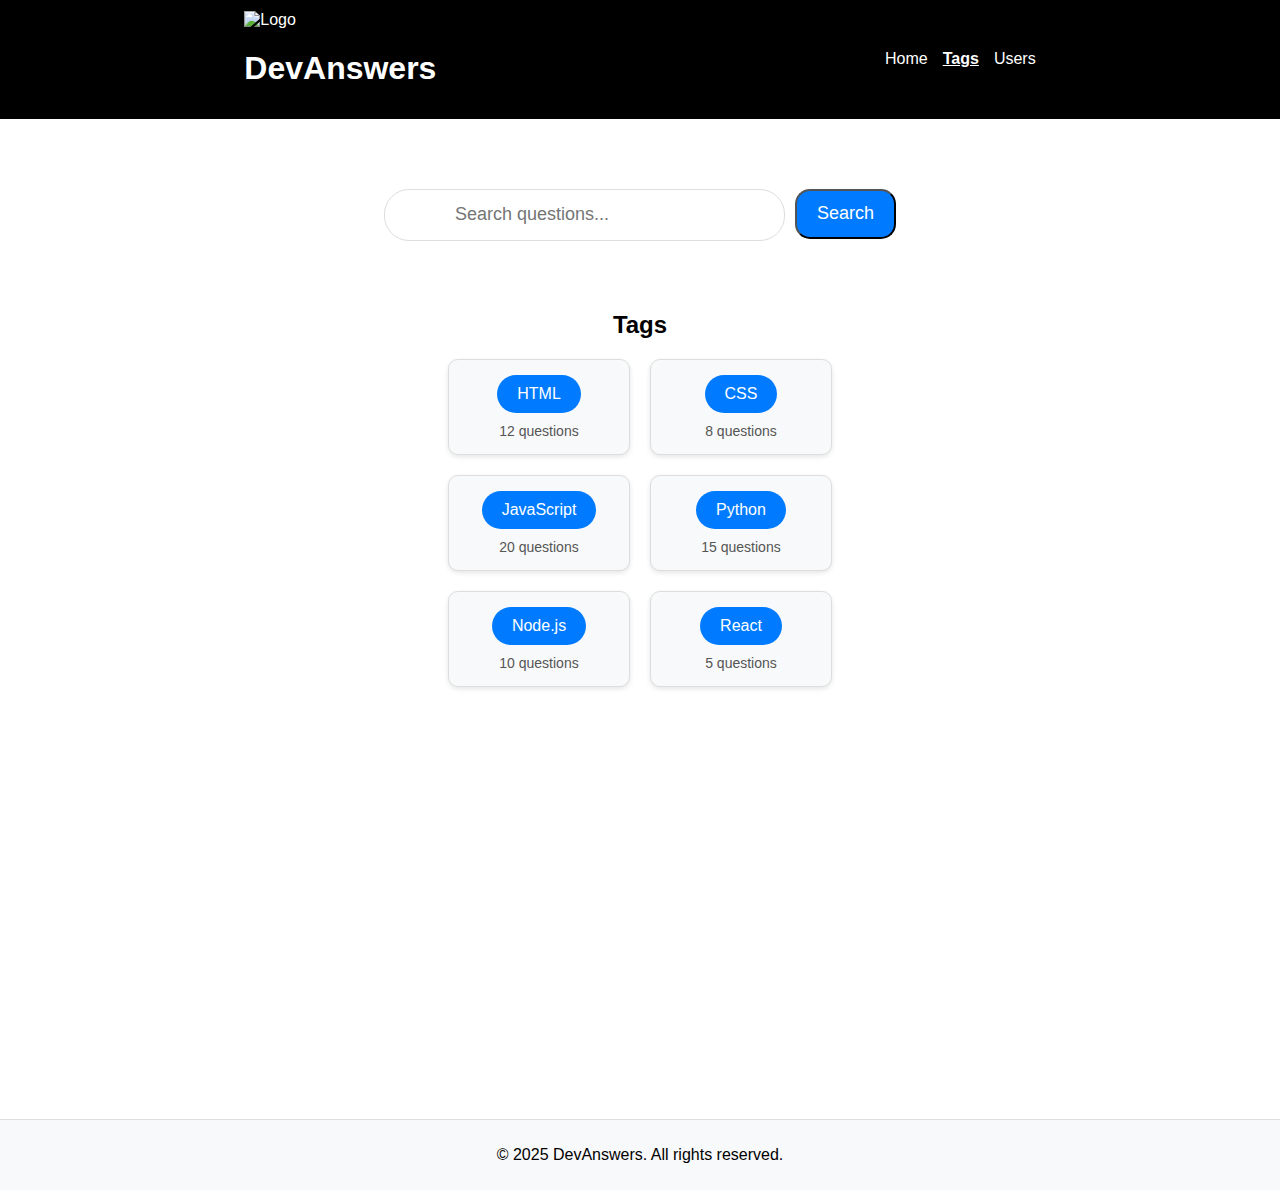
==== Tags.html @ f944ac72 "wip" ====
<!DOCTYPE html>
<html lang="en">
<head>
    <meta charset="UTF-8">
    <meta name="viewport" content="width=device-width, initial-scale=1.0">
    <link rel="stylesheet" href="style.css">
    <title>Tags - DevAnswers</title>
</head>
<body>
    <header class="header">
        <div class="navbar">
            <div class="container">
                <img src="" alt="Logo" class="logo-img">
                <h1 class="logo">DevAnswers</h1>
            </div>
            <nav class="nav">
                <a href="index.html" class="nav-link">Home</a>
                <a href="Tags.html" class="nav-link active">Tags</a>
                <a href="#" class="nav-link">Users</a>
            </nav>
        </div>
    </header>

    <main class="main-content">
        <div class="search-box">
            <input type="text" placeholder="Search questions...">
            <button>Search</button>
        </div>
        <section class="tags">
            <h2>Tags</h2>
            <div class="tag-list">
                <div class="tag-item">
                    <a href="#" class="tag">HTML</a>
                    <span class="tag-count">12 questions</span>
                </div>
                <div class="tag-item">
                    <a href="#" class="tag">CSS</a>
                    <span class="tag-count">8 questions</span>
                </div>
                <div class="tag-item">
                    <a href="#" class="tag">JavaScript</a>
                    <span class="tag-count">20 questions</span>
                </div>
                <div class="tag-item">
                    <a href="#" class="tag">Python</a>
                    <span class="tag-count">15 questions</span>
                </div>
                <div class="tag-item">
                    <a href="#" class="tag">Node.js</a>
                    <span class="tag-count">10 questions</span>
                </div>
                <div class="tag-item">
                    <a href="#" class="tag">React</a>
                    <span class="tag-count">5 questions</span>
                </div>
            </div>
        </section>
    </main>

    <footer>
        <p>&copy; 2025 DevAnswers. All rights reserved.</p>
    </footer>
</body>
</html>
---- style.css ----
body {
    font-family: Arial, sans-serif;
    margin: 0;
    padding: 0;
}

.header {
    background-color: #000000;
    color: white;
    padding: 10px 20px;
}

.navbar {
    display: flex;
    justify-content: space-around;
    align-items: center;
}

.logo-img {
    height: 30px; 
    width: auto; 
    margin-right: 10px; 
    vertical-align: middle; /
}

.nav {
    display: flex;
    gap: 15px;
}

.nav-link {
    color: white;
    text-decoration: none;
}

.nav-link.active {
    font-weight: bold;
    text-decoration: underline;
}

.search-box {
    padding-bottom: 50px;
    display: flex;
    justify-content: center; 
    margin: 20px 0; 
}

.search-box input {
    width: 80%; 
    max-width: 800px;
    height: 30px; 
    padding: 10px 70px; 
    font-size: 18px; 
    border: 1px solid #ddd; 
    border-radius: 25px; 

}

.search-box button {
    height: 50px; 
    padding: 0 20px; 
    margin-left: 10px;
    font-size: 18px; 
    background-color: #007bff; 
    color: white; 
    border-radius: 15px; 
    cursor: pointer; 
  

}

.search-box button:hover {
    background-color: #215b99; 
}

.main-content {
    margin: auto;
    width: 40%;
    padding: 50px;
    height: 100vh;
}

.questions {
    margin-top: 10px;
}

.question {
    border: 1px solid #ddd;
    padding: 10px;
    margin-top: 50px;
    border-radius: 5px;
}

.vote-btn {
    margin-right: 5px;
    padding: 5px 10px;
    background-color: #007bff;
    color: white;
    border: none;
    border-radius: 5px;
    cursor: pointer;
}

.ask-form {
    margin-top: 10px;

}
.ask-form form {
    display: flex;
    flex-direction: column;
    gap: 15px;
}

.ask-form input, 
.ask-form textarea {
    width: 100%;
    padding: 10px;
    border: 1px solid #ddd;
    border-radius: 5px;
}

.ask-form button {
    padding: 10px;
    background-color: #007bff;
    color: white;
    border: none;
    border-radius: 5px;
    cursor: pointer;
}

.tags {
    text-align: center;
    margin-top: 20px;
}

.tag-list {
    display: flex;
    flex-wrap: wrap;
    justify-content: center;
    gap: 10px;
    margin-top: 20px;
}

.tags {
    text-align: center;
    margin-top: 20px;
}

.tag-list {
    display: flex;
    flex-wrap: wrap;
    justify-content: center;
    gap: 20px;
    margin-top: 20px;
}

.tag-item {
    display: flex;
    flex-direction: column;
    align-items: center;
    background-color: #f8f9fa;
    padding: 15px;
    border: 1px solid #ddd;
    border-radius: 10px;
    width: 150px;
    box-shadow: 0 2px 5px rgba(0, 0, 0, 0.1);
    transition: transform 0.2s ease, box-shadow 0.2s ease;
}

.tag-item:hover {
    transform: translateY(-5px);
    box-shadow: 0 4px 10px rgba(0, 0, 0, 0.2);
}

.tag {
    display: inline-block;
    padding: 10px 20px;
    background-color: #007bff;
    color: white;
    text-decoration: none;
    border-radius: 20px;
    font-size: 16px;
    margin-bottom: 10px;
    transition: background-color 0.3s ease;
}

.tag:hover {
    background-color: #0056b3;
}

.tag-count {
    font-size: 14px;
    color: #555;
}

footer {
    text-align: center;
    padding: 10px;
    background-color: #f8f9fa;
    border-top: 1px solid #ddd;
}
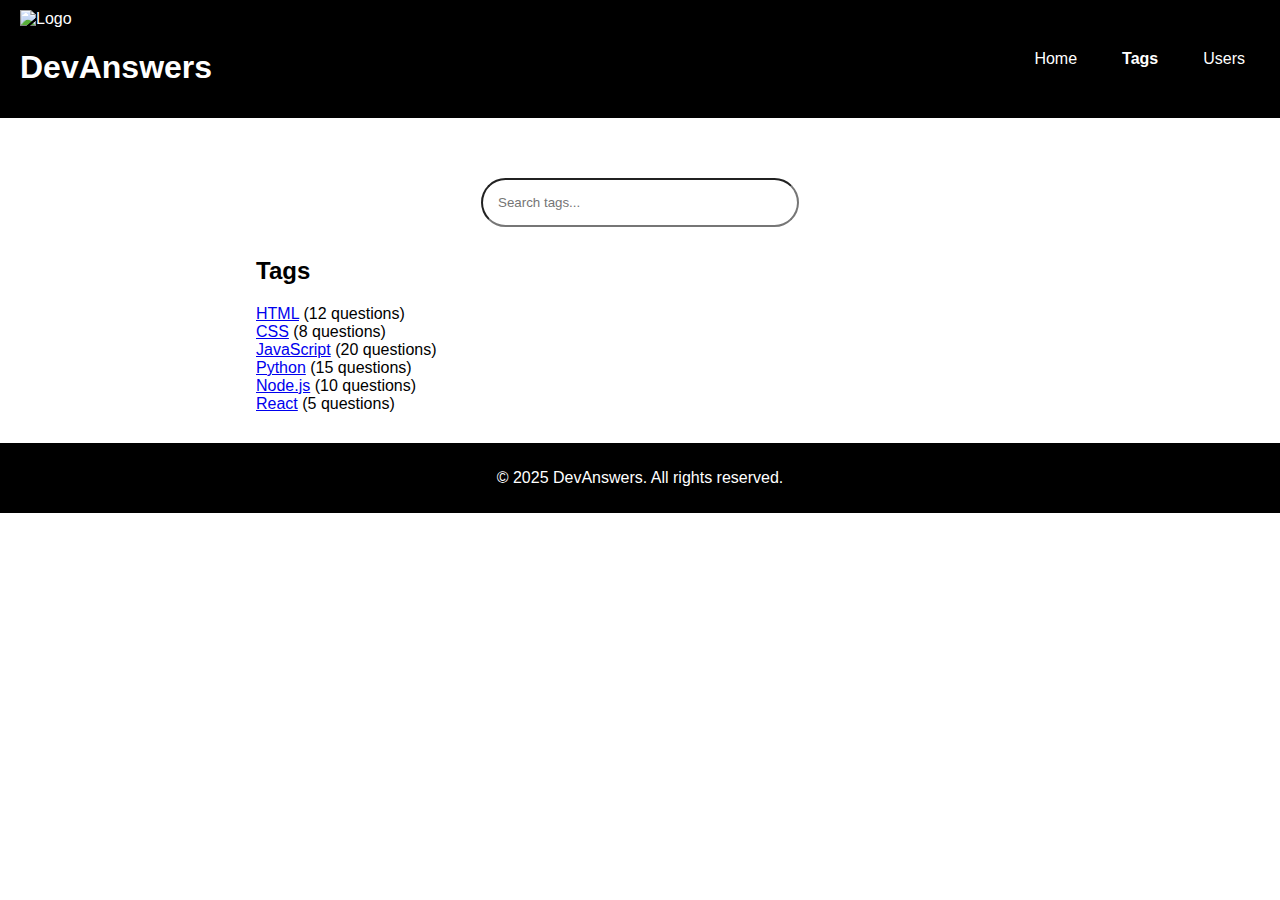
==== commit 4bdec831: "wip" ====
--- a/Tags.html
+++ b/Tags.html
@@ -23,41 +23,42 @@
 
     <main class="main-content">
         <div class="search-box">
-            <input type="text" placeholder="Search questions...">
-            <button>Search</button>
+            <input type="text" placeholder="Search tags...">
+
         </div>
+
         <section class="tags">
             <h2>Tags</h2>
             <div class="tag-list">
                 <div class="tag-item">
                     <a href="#" class="tag">HTML</a>
-                    <span class="tag-count">12 questions</span>
+                    <span class="tag-count">(12 questions)</span>
                 </div>
                 <div class="tag-item">
                     <a href="#" class="tag">CSS</a>
-                    <span class="tag-count">8 questions</span>
+                    <span class="tag-count">(8 questions)</span>
                 </div>
                 <div class="tag-item">
                     <a href="#" class="tag">JavaScript</a>
-                    <span class="tag-count">20 questions</span>
+                    <span class="tag-count">(20 questions)</span>
                 </div>
                 <div class="tag-item">
                     <a href="#" class="tag">Python</a>
-                    <span class="tag-count">15 questions</span>
+                    <span class="tag-count">(15 questions)</span>
                 </div>
                 <div class="tag-item">
                     <a href="#" class="tag">Node.js</a>
-                    <span class="tag-count">10 questions</span>
+                    <span class="tag-count">(10 questions)</span>
                 </div>
                 <div class="tag-item">
                     <a href="#" class="tag">React</a>
-                    <span class="tag-count">5 questions</span>
+                    <span class="tag-count">(5 questions)</span>
                 </div>
             </div>
         </section>
     </main>
 
-    <footer>
+    <footer class="footer">
         <p>&copy; 2025 DevAnswers. All rights reserved.</p>
     </footer>
 </body>
--- a/style.css
+++ b/style.css
@@ -12,15 +12,14 @@
 
 .navbar {
     display: flex;
-    justify-content: space-around;
+    justify-content: space-between;
     align-items: center;
 }
 
 .logo-img {
-    height: 30px; 
-    width: auto; 
-    margin-right: 10px; 
-    vertical-align: middle; /
+    height: 30px;
+    width: auto;
+    margin-right: 10px;
 }
 
 .nav {
@@ -31,64 +30,66 @@
 .nav-link {
     color: white;
     text-decoration: none;
+    padding: 10px 15px;
 }
 
 .nav-link.active {
     font-weight: bold;
-    text-decoration: underline;
-}
-
-.search-box {
-    padding-bottom: 50px;
-    display: flex;
-    justify-content: center; 
-    margin: 20px 0; 
-}
-
-.search-box input {
-    width: 80%; 
-    max-width: 800px;
-    height: 30px; 
-    padding: 10px 70px; 
-    font-size: 18px; 
-    border: 1px solid #ddd; 
-    border-radius: 25px; 
-
-}
-
-.search-box button {
-    height: 50px; 
-    padding: 0 20px; 
-    margin-left: 10px;
-    font-size: 18px; 
-    background-color: #007bff; 
-    color: white; 
-    border-radius: 15px; 
-    cursor: pointer; 
-  
-
-}
-
-.search-box button:hover {
-    background-color: #215b99; 
 }
 
 .main-content {
     margin: auto;
-    width: 40%;
+    width: 60%;
+    padding: 30px;
+}
+
+.search-box {
+    display: flex;
+    justify-content: center;
+    margin: 30px 100px;
+}
+
+.search-box input {
+    width: 50%;
+    padding: 15px;
+    border-radius: 30px;
+}
+
+.ask-form {
+    margin-top: 20px;
     padding: 50px;
-    height: 100vh;
+    background-color: #f8f9fa;
+    border-radius: 10px;
+    box-shadow: 0 2px 5px rgba(0, 0, 0, 0.1);
+}
+
+.ask-form label {
+    font-weight: bold;
+    margin-top: 10px;
+    display: block;
+}
+
+.ask-form input,
+.ask-form textarea,
+.ask-form select {
+    width: 100%;
+    padding: 10px;
+    margin-top: 5px;
+    margin-bottom: 15px;
+    border: 1px solid #ddd;
+    border-radius: 5px;
 }
 
 .questions {
-    margin-top: 10px;
+    margin-top: 20px;
 }
 
 .question {
     border: 1px solid #ddd;
-    padding: 10px;
-    margin-top: 50px;
+    padding: 15px;
+    margin-bottom: 15px;
     border-radius: 5px;
+    background-color: #fff;
 }
 
 .vote-btn {
@@ -101,101 +102,16 @@
     cursor: pointer;
 }
 
-.ask-form {
-    margin-top: 10px;
-
-}
-.ask-form form {
-    display: flex;
-    flex-direction: column;
-    gap: 15px;
-}
-
-.ask-form input, 
-.ask-form textarea {
-    width: 100%;
-    padding: 10px;
-    border: 1px solid #ddd;
-    border-radius: 5px;
-}
-
-.ask-form button {
-    padding: 10px;
-    background-color: #007bff;
-    color: white;
-    border: none;
-    border-radius: 5px;
-    cursor: pointer;
-}
-
-.tags {
-    text-align: center;
-    margin-top: 20px;
-}
-
-.tag-list {
-    display: flex;
-    flex-wrap: wrap;
-    justify-content: center;
-    gap: 10px;
-    margin-top: 20px;
-}
-
-.tags {
-    text-align: center;
-    margin-top: 20px;
-}
-
-.tag-list {
-    display: flex;
-    flex-wrap: wrap;
-    justify-content: center;
-    gap: 20px;
-    margin-top: 20px;
-}
-
-.tag-item {
-    display: flex;
-    flex-direction: column;
-    align-items: center;
-    background-color: #f8f9fa;
-    padding: 15px;
-    border: 1px solid #ddd;
-    border-radius: 10px;
-    width: 150px;
-    box-shadow: 0 2px 5px rgba(0, 0, 0, 0.1);
-    transition: transform 0.2s ease, box-shadow 0.2s ease;
-}
-
-.tag-item:hover {
-    transform: translateY(-5px);
-    box-shadow: 0 4px 10px rgba(0, 0, 0, 0.2);
-}
-
-.tag {
-    display: inline-block;
-    padding: 10px 20px;
-    background-color: #007bff;
-    color: white;
-    text-decoration: none;
-    border-radius: 20px;
-    font-size: 16px;
-    margin-bottom: 10px;
-    transition: background-color 0.3s ease;
-}
-
-.tag:hover {
+.vote-btn:hover {
     background-color: #0056b3;
 }
 
-.tag-count {
-    font-size: 14px;
-    color: #555;
-}
-
-footer {
+.footer {
+    background-color: #000000;
+    color: white;
     text-align: center;
-    padding: 10px;
-    background-color: #f8f9fa;
-    border-top: 1px solid #ddd;
+    padding: 10px 0;
+    position: relative;
+    bottom: 0;
+    width: 100%;
 }